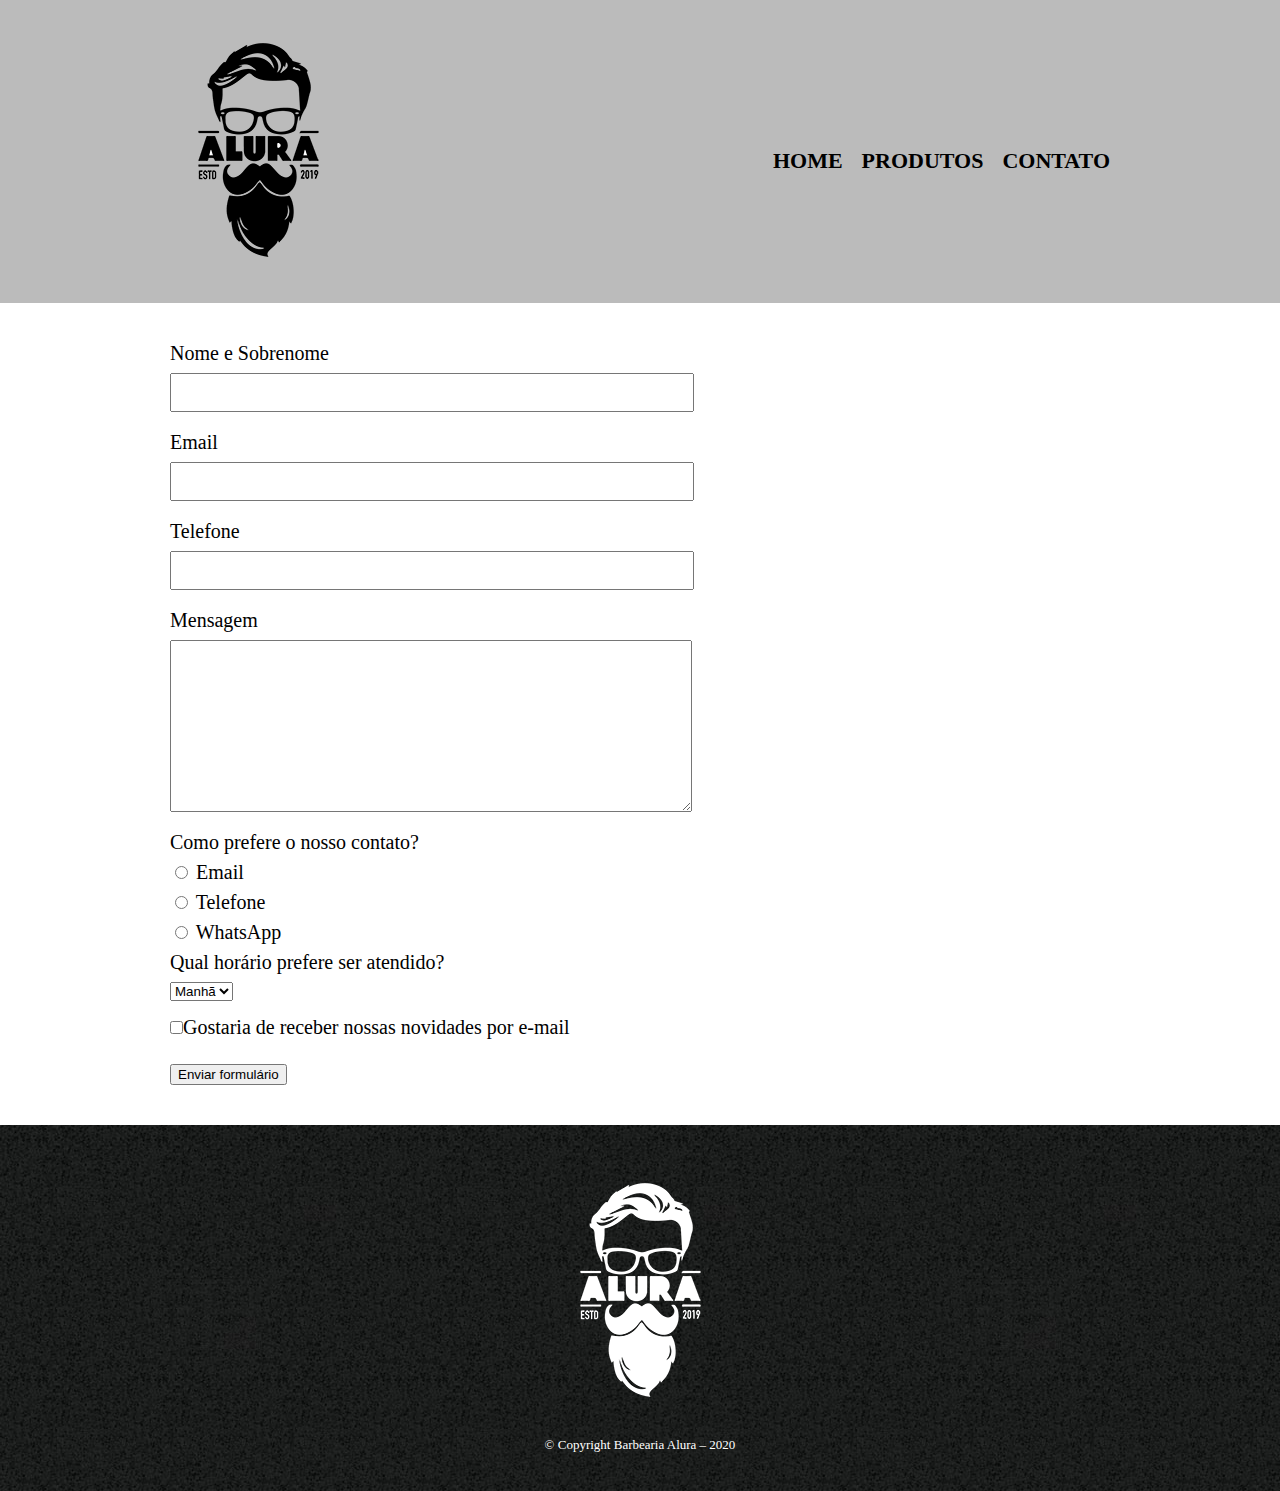
==== html-css3/contato.html @ a7d7b756 "Continuando projeto no curso 3" ====
<!DOCTYPE html>

<html lang="pt-br">


<head>
    <meta charset="UTF-8">
    <title>Contatos - Barbearia Alura</title>
    <!-- Reset deve vir antes do seu próprio estilo senão o seu estilo também será resetado -->
    <link rel="stylesheet" href="styles/reset.css">
    <link rel="stylesheet" href="styles/style.css">
</head>

<body>
    <!-- Cabeçalho da página -->
    <header>
        <div class="caixa">
            <h1><img src="images/logo.png"></h1>

            <nav>
                <ul>
                    <li><a href="index.html">Home</a></li>
                    <li><a href="produtos.html">Produtos</a></li>
                    <li><a href="contatos.html">Contato</a></li>
                </ul>
            </nav>
        </div>
    </header>

    <!-- Conteúdo principal da página -->
    <main>
        <form>
            <label for="nomesobrenome">Nome e Sobrenome</label>
            <input type="text" id="nomesobrenome" class="input-padrao">

            <label for="email">Email</label>
            <input type="text" id="email" class="input-padrao">

            <label for="telefone">Telefone</label>
            <input type="text" id="telefone" class="input-padrao">

            <label for="mensagem">Mensagem</label>
            <textarea id="mensagem" cols="30" rows="10" class="input-padrao"></textarea>

            <div>
                <p>Como prefere o nosso contato?</p>
                <label for="radio-email"><input type="radio" value="email" id="radio-email" name="contato">
                    Email</label>


                <label for="radio-telefone"><input type="radio" value="telefone" id="radio-telefone" name="contato">
                    Telefone</label>


                <label for="radio-wpp"><input type="radio" value="whatsapp" id="radio-wpp" name="contato">
                    WhatsApp</label>

            </div>

            <div>
                <p>Qual horário prefere ser atendido?</p>
                <select>
                    <option>Manhã</option>
                    <option>Tarde</option>
                    <option>Noite</option>
                </select>
            </div>

            <label><input type="checkbox" class="checkbox">Gostaria de receber nossas novidades por e-mail</label>

            <input type="submit" value="Enviar formulário">
        </form>
    </main>

    <!-- Rodapé -->
    <footer>
        <img src="images/logo-branco.png">
        <p class="copyright">&copy; Copyright Barbearia Alura – 2020</p>
    </footer>
</body>

</html>
---- html-css3/styles/style.css ----
header {
    background: #BBBBBB;
    padding: 25px 0;
}

.caixa {
    width: 940px;
    position: relative;
    margin: 0 auto;
}

nav {
    position: absolute;
    right: 0;
    top: 125px;
}

nav li {
    display: inline;
    margin: 0 0 0 15px;
}

nav a {
    text-transform: uppercase;
    text-decoration: none;
    color: #000000;
    font-weight: bold;
    font-size: 22px;
}

nav a:hover{
    color: #C78C19;
    text-decoration: underline;
}

.produtos {
    width: 940px;
    margin: 0 auto;
    padding: 50px 0;
}

.produtos li {
    display: inline-block;
    text-align: center;
    vertical-align: top;
    width: 30%;
    margin: 0 1.5%;
    padding: 30px 20px;
    box-sizing: border-box;
    border: 2px solid #000000;
    border-radius: 10px;
}

.produtos li:hover {
    border-color: #C78C19;
}

.produtos li:active {
    border-color: green;
}

.produtos li:hover h2 {
    font-size: 34px;
}

.produtos h2 {
    font-size: 30px;
    font-weight: bold;
    margin: auto 0;
}

.produto-descricao {
    font-size: 18px;
    height: 36px;
}

.produto-preco {
    font-size: 22px;
    font-weight: bold;
    margin: 10px 0 0;
}

footer {
    text-align: center;
    background: url("../images/bg.jpg");
    padding: 40px 0;
}

.copyright {
    font-size: 13px;
    color: white;
    margin: 20px 0 0;
}

main {
    width: 940px;
    margin: 0 auto;
}

form {
    margin: 40px 0;
}

form label, form p {
    display: block;
    font-size: 20px;
    /* margin: top left/right bottom */
    margin: 0 0 10px;
}

.input-padrao {
    display: block;
    margin: 0 0 20px;
    padding: 10px 25px;
    width: 50%;
}

.checkbox {
    margin: 20px 0;
}
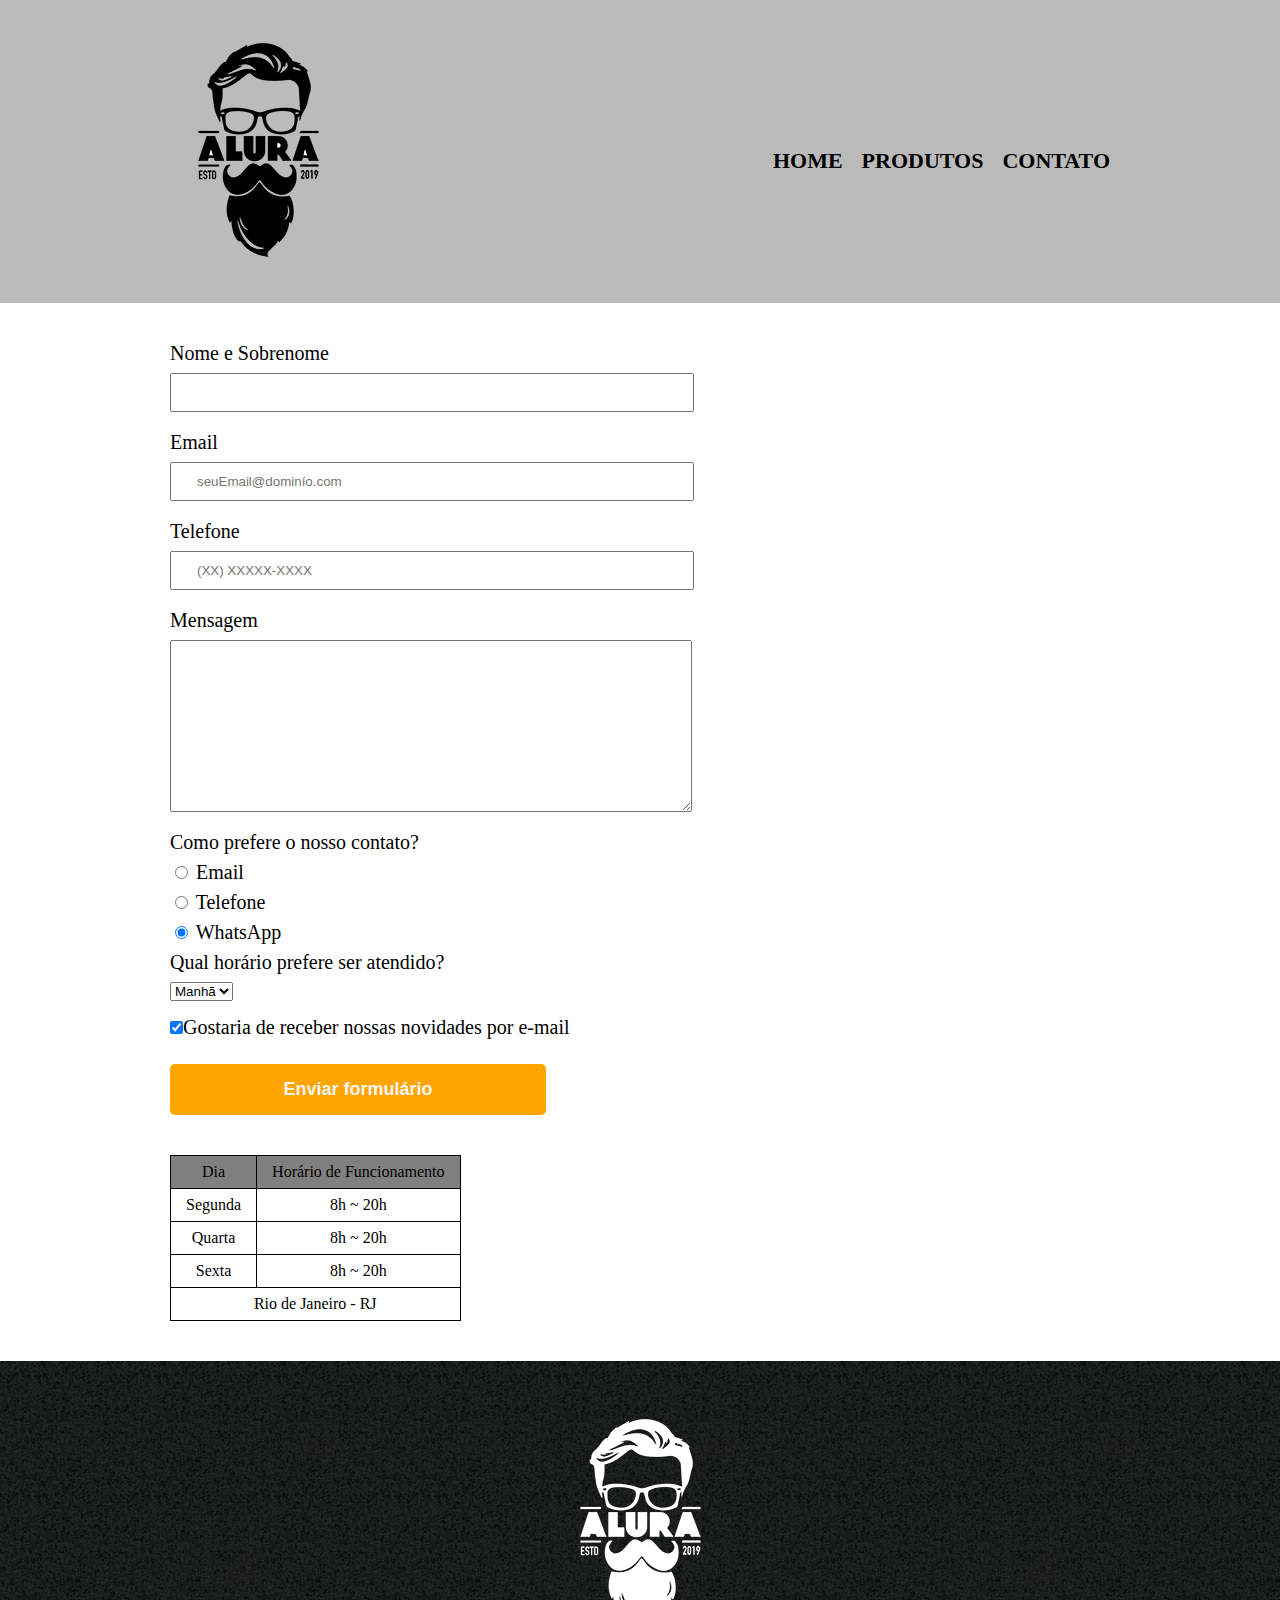
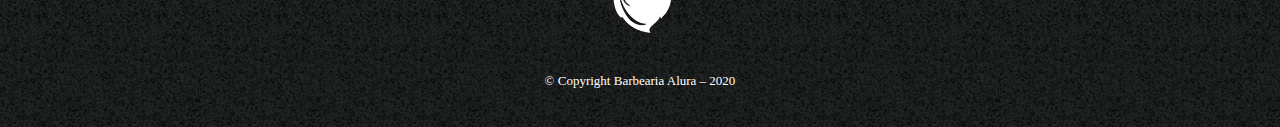
==== commit 7a2204b5: "Finalizando o curso 3" ====
--- a/html-css3/contato.html
+++ b/html-css3/contato.html
@@ -15,7 +15,7 @@
     <!-- Cabeçalho da página -->
     <header>
         <div class="caixa">
-            <h1><img src="images/logo.png"></h1>
+            <h1><img src="images/logo.png" alt="Logo da Barbearia Alura"></h1>
 
             <nav>
                 <ul>
@@ -31,19 +31,19 @@
     <main>
         <form>
             <label for="nomesobrenome">Nome e Sobrenome</label>
-            <input type="text" id="nomesobrenome" class="input-padrao">
+            <input type="text" id="nomesobrenome" class="input-padrao" required>
 
             <label for="email">Email</label>
-            <input type="text" id="email" class="input-padrao">
+            <input type="email" id="email" class="input-padrao" required placeholder="seuEmail@dominío.com">
 
             <label for="telefone">Telefone</label>
-            <input type="text" id="telefone" class="input-padrao">
+            <input type="tel" id="telefone" class="input-padrao" required placeholder="(XX) XXXXX-XXXX">
 
             <label for="mensagem">Mensagem</label>
-            <textarea id="mensagem" cols="30" rows="10" class="input-padrao"></textarea>
+            <textarea id="mensagem" cols="30" rows="10" class="input-padrao" required></textarea>
 
-            <div>
-                <p>Como prefere o nosso contato?</p>
+            <fieldset>
+                <legend>Como prefere o nosso contato?</legend>
                 <label for="radio-email"><input type="radio" value="email" id="radio-email" name="contato">
                     Email</label>
 
@@ -52,29 +52,57 @@
                     Telefone</label>
 
 
-                <label for="radio-wpp"><input type="radio" value="whatsapp" id="radio-wpp" name="contato">
+                <label for="radio-wpp"><input type="radio" value="whatsapp" id="radio-wpp" name="contato" checked>
                     WhatsApp</label>
 
-            </div>
+            </fieldset>
 
-            <div>
-                <p>Qual horário prefere ser atendido?</p>
+            <fieldset>
+                <legend>Qual horário prefere ser atendido?</legend>
                 <select>
                     <option>Manhã</option>
                     <option>Tarde</option>
                     <option>Noite</option>
                 </select>
-            </div>
+            </fieldset>
 
-            <label><input type="checkbox" class="checkbox">Gostaria de receber nossas novidades por e-mail</label>
+            <label><input type="checkbox" class="checkbox" checked>Gostaria de receber nossas novidades por e-mail</label>
 
-            <input type="submit" value="Enviar formulário">
+            <input type="submit" value="Enviar formulário" class="enviar">
         </form>
+
+        <table>
+            <thead>
+                <tr>
+                    <th>Dia</th>
+                    <th>Horário de Funcionamento</th>
+                </tr>
+            </thead>
+            <tbody>
+                <tr>
+                    <td>Segunda</td>
+                    <td>8h ~ 20h</td>
+                </tr>
+                <tr>
+                    <td>Quarta</td>
+                    <td>8h ~ 20h</td>
+                </tr>
+                <tr>
+                    <td>Sexta</td>
+                    <td>8h ~ 20h</td>
+                </tr>
+
+                <!-- Exemplo de como colocar uma célula ocupando várias colunas -->
+                <tr>
+                    <td colspan="5">Rio de Janeiro - RJ</td> 
+                </tr>
+            </tbody>
+        </table>
     </main>
 
     <!-- Rodapé -->
     <footer>
-        <img src="images/logo-branco.png">
+        <img src="images/logo-branco.png" alt="Logo da Barbearia Alura">
         <p class="copyright">&copy; Copyright Barbearia Alura – 2020</p>
     </footer>
 </body>
--- a/html-css3/styles/style.css
+++ b/html-css3/styles/style.css
@@ -101,7 +101,7 @@
     margin: 40px 0;
 }
 
-form label, form p {
+form label, form legend {
     display: block;
     font-size: 20px;
     /* margin: top left/right bottom */
@@ -115,6 +115,43 @@
     width: 50%;
 }
 
+#radio-email, #radio-telefone, #radio-wpp {
+    cursor: pointer;
+}
+
 .checkbox {
     margin: 20px 0;
-}+    cursor: pointer;
+}
+
+.enviar {
+    background: orange;
+    color: whitesmoke;
+    width: 40%;
+    padding: 15px 0;
+    font-size: 18px;
+    font-weight: bold;
+    border: none;
+    border-radius: 5px;
+    transition: all 1s;
+    cursor: pointer;
+}
+
+.enviar:hover {
+    background: darkorange;
+    transform: scale(1.2);
+}
+
+table {
+    margin: 20px 0 40px;
+}
+
+thead {
+    background: gray;
+}
+
+td, th {
+    border: 1px solid black;
+    padding: 8px 15px;
+    text-align: center;
+}
